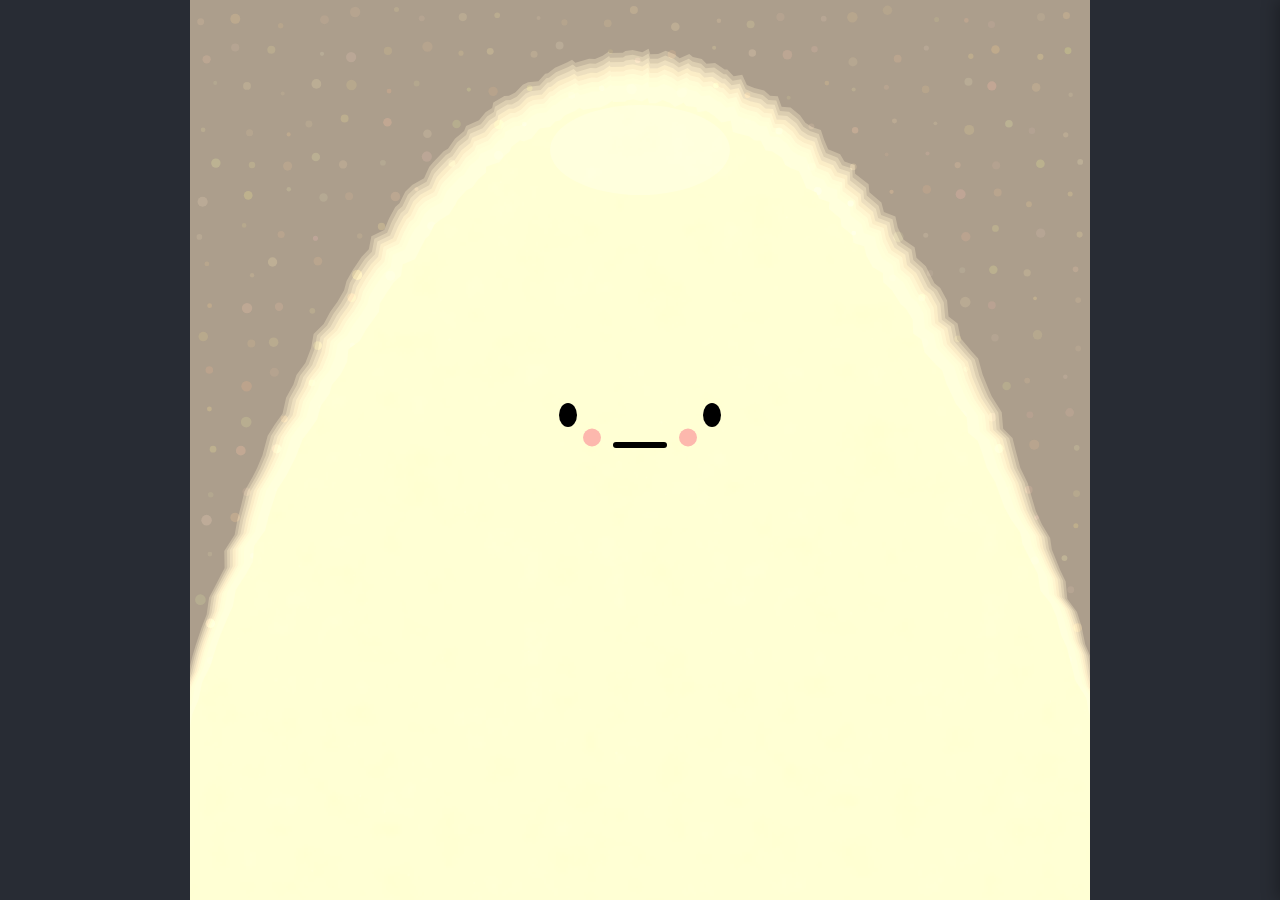
==== index.html @ 9ba097d1 "Initial commit: generative art emotes project" ====
<!DOCTYPE html>
<html lang="en">
<head>
    <meta charset="UTF-8">
    <meta name="viewport" content="width=device-width, initial-scale=1.0">
    <title>Mound Mascot [fxhash]</title>

    <!-- FXHASH & P5JS -->
    <script src="fxhash.js"></script>
    <script src="p5.min.js"></script>

    <!-- Base Libraries -->
    <script src="lib/utils.js"></script>
    <script src="lib/errorHandling.js"></script>

    <!-- Core Systems -->
    <script src="src/core/state.js"></script>
    <script src="src/core/config.js"></script>
    <script src="src/core/performance.js"></script>
    <script src="src/core/logging.js"></script>
    <script src="src/core/layeredCanvas.js"></script><!-- Layered canvas optimization -->

    <!-- Generators (depend on core, utils) -->
    <script src="src/generators/colors.js"></script>
    <script src="src/generators/rarity.js"></script>
    <script src="src/generators/mound.js"></script> <!-- Defines mound shape, needed by traits -->
    <script src="src/generators/traits.js"></script> <!-- Generates main traits -->
    <script src="src/generators/validation.js"></script> <!-- Validates traits -->

    <!-- Animation (depend on core, utils, easing) -->
    <script src="src/animation/easing.js"></script>
    <script src="src/animation/emotes.js"></script>
    <script src="src/animation/idle.js"></script>
    <script src="src/animation/mound.js"></script> <!-- Animates mound shape -->

    <!-- Effects (depend on core, utils) -->
    <script src="src/effects/particles.js"></script>
    <script src="src/effects/seasonal.js"></script>

    <!-- Rendering (depend on core, utils, generators, effects) -->
    <script src="src/rendering/accessories.js"></script>
    <script src="src/rendering/backgroundManager.js"></script> <!-- Unified background drawing -->
    <script src="src/rendering/bufferManager.js"></script> <!-- Optional buffer management -->
    <script src="src/rendering/effects.js"></script> <!-- Draws glow, shimmer, cursed -->
    <script src="src/rendering/face.js"></script>
    <script src="src/rendering/mound.js"></script> <!-- Draws mound base/texture/pattern -->

    <!-- Interaction (depend on core, utils, animation, effects, rendering) -->
    <script src="src/interaction/feedback.js"></script>
    <script src="src/interaction/memory.js"></script>
    <script src="src/interaction/backgroundShowcase.js"></script> <!-- Showcase logic -->
    <script src="src/interaction/inputs.js"></script> <!-- Main input handler -->

    <!-- Main Entry Point (Must be last) -->
    <script src="src/index.js"></script>

    <!-- Stylesheet -->
    <link rel="stylesheet" href="style.css">
</head>
<body>
    <!-- p5.js canvas will be created here -->

    <!-- Loading Indicator -->
    <div id="loading-container">
        <div class="loading-mound"></div>
        <div class="loading-text">Generating your unique Mound Mascot...</div>
        <div class="loading-progress">
            <div class="loading-progress-bar" id="loading-progress-bar"></div>
        </div>
    </div>

    <!-- Debug Interface -->
    <button class="debug-button" id="debug-button" title="View Traits (D)">Traits</button>
    <div class="debug-panel" id="debug-panel">
        <button class="debug-close" id="debug-close" title="Close">×</button>
        <div id="debug-content" class="debug-panel-content">
            <!-- Content populated by JS -->
            <!-- Core Properties -->
            <div>
                <strong>Core Properties:</strong><br>
                <label for="debug-shape">Shape:</label>
                <select id="debug-shape">
                    <!-- Options populated by JS, but add placeholders or default -->
                    <option value="normal">Normal</option>
                    <option value="tall">Tall</option>
                    <option value="asymmetric">Asymmetric</option>
                    <option value="skinnyTall">Skinny & Tall</option> <!-- Added -->
                    <option value="shortWide">Short & Wide</option>
                    <option value="shortSkinny">Short & Skinny</option>
                    <option value="veryShortWide">Very Short & Wide</option>
                    <option value="tallVeryThin">Tall & Very Thin</option>
                </select><br>
                <label for="debug-personality">Personality:</label>
                <select id="debug-personality">
                    <!-- Options populated by JS -->
                </select><br>
            </div>
            <hr>

            <!-- Appearance -->
            <div>
                <strong>Appearance:</strong><br>
                <label for="debug-color-theme">Color Theme:</label>
                <select id="debug-color-theme"></select><br>
                <label for="debug-background">Background:</label>
                <select id="debug-background"></select><br>
                <label for="debug-pattern">Mound Pattern:</label>
                <select id="debug-pattern"></select><br>
                <input type="checkbox" id="debug-shiny"> <label for="debug-shiny">Shiny/Shimmer</label><br>
                <input type="checkbox" id="debug-special-color"> <label for="debug-special-color">Special Color</label><br>
                <input type="checkbox" id="debug-mystery-eyes"> <label for="debug-mystery-eyes">Mystery Eyes</label><br>
            </div>
            <hr>

            <!-- Accessories/Effects -->
            <div>
                <strong>Accessories/Effects:</strong><br>
                <label for="debug-accessory">Accessory:</label>
                <select id="debug-accessory"></select><br>
                <input type="checkbox" id="debug-glow"> <label for="debug-glow">Glow</label><br>
                <input type="checkbox" id="debug-cursed"> <label for="debug-cursed">Cursed</label><br>
            </div>
            <hr>

            <!-- Animation -->
            <div>
                <strong>Animation:</strong><br>
                <label for="debug-anim-type">Type:</label>
                <select id="debug-anim-type"></select><br>
                <label for="debug-anim-intensity">Intensity:</label>
                <input type="range" id="debug-anim-intensity" min="0" max="2" step="0.1" value="1">
                <span id="debug-anim-intensity-value">1.0</span><br> <!-- To display the value -->
            </div>
            <hr>

            <!-- Seasonal -->
            <div>
                <strong>Seasonal:</strong><br>
                <label for="debug-season">Season Override:</label>
                <select id="debug-season">
                    <option value="auto">Auto Detect</option>
                    <option value="spring">Spring</option>
                    <option value="summer">Summer</option>
                    <option value="autumn">Autumn</option>
                    <option value="winter">Winter</option>
                </select><br>
            </div>
        </div>
        <button id="close-debug-panel" class="debug-panel-close-button">Close</button>
    </div>

    <!-- Controls Help -->
    <button class="show-controls-button" id="show-controls-button" title="Show controls">?</button>
    <div class="controls-help controls-hidden" id="controls-help">
        <div class="controls-help-title">Keyboard Controls</div>
        <div class="controls-help-item"><span><span class="controls-help-key">1</span> Neutral</span></div>
        <div class="controls-help-item"><span><span class="controls-help-key">2</span> Frown</span></div>
        <div class="controls-help-item"><span><span class="controls-help-key">3</span> Sad</span></div>
        <div class="controls-help-item"><span><span class="controls-help-key">4</span> Happy</span></div>
        <div class="controls-help-item"><span><span class="controls-help-key">5</span> V Happy</span></div>
        <div class="controls-help-item"><span><span class="controls-help-key">6</span> Surprised</span></div>
        <div class="controls-help-item"><span><span class="controls-help-key">7</span> Sleepy</span></div>
        <div class="controls-help-item"><span><span class="controls-help-key">8</span> Special</span></div>
        <div class="controls-help-item"><span><span class="controls-help-key">D</span> Debug Info</span></div>
        <div class="controls-help-item"><span><span class="controls-help-key">B</span> BG Showcase</span></div>
        <div class="controls-help-item"><span><span class="controls-help-key">R</span> Regenerate</span></div>
        <div class="controls-help-item"><span><span class="controls-help-key">S</span> Save PNG</span></div>
        <div class="controls-help-item"><span><span class="controls-help-key">P</span> Save Preview</span></div>
    </div>

</body>
</html>
---- style.css ----
/* --- START OF FILE style.css --- */

:root {
  --panel-bg: rgba(40, 40, 50, 0.9);
  --text-color: #e0e0e0;
  --button-bg: rgba(60, 60, 70, 0.8);
  --button-hover-bg: rgba(80, 80, 90, 0.9);
  --accent-color: #87CEEB; /* Sky blue accent */
  --border-color: rgba(100, 100, 110, 0.8);
  --font-family: system-ui, -apple-system, BlinkMacSystemFont, 'Segoe UI', Roboto, Oxygen, Ubuntu, Cantarell, 'Open Sans', 'Helvetica Neue', sans-serif;
  --font-mono: 'Courier New', Courier, monospace;
}

html, body {
  margin: 0;
  padding: 0;
  width: 100%;
  height: 100%;
  display: flex;
  justify-content: center;
  align-items: center;
  background-color: #282c34;
  color: var(--text-color);
  font-family: var(--font-family);
  overflow: hidden; /* Prevent scrollbars */
}

canvas {
  display: block; /* Prevents extra space below canvas */
}

/* --- Loading Indicator --- */
#loading-container {
  position: fixed;
  top: 0;
  left: 0;
  width: 100%;
  height: 100%;
  background-color: rgba(30, 30, 40, 0.95);
  display: flex;
  flex-direction: column;
  justify-content: center;
  align-items: center;
  z-index: 1000;
  opacity: 1;
  visibility: visible;
  transition: opacity 0.5s ease-out, visibility 0s linear 0.5s;
}

/* Fade out loading screen */
body.loaded #loading-container {
  opacity: 0;
  visibility: hidden;
  transition: opacity 0.5s ease-out, visibility 0s linear 0.5s;
}

.loading-mound {
  width: 80px;
  height: 60px;
  background-color: var(--accent-color);
  border-radius: 50% / 100%;
  border-bottom-left-radius: 0;
  border-bottom-right-radius: 0;
  margin-bottom: 20px;
  animation: loading-bob 1.5s ease-in-out infinite;
  position: relative; /* For potential pseudo-elements if needed */
}

@keyframes loading-bob {
  0%, 100% { transform: translateY(0); }
  50% { transform: translateY(-10px); }
}

.loading-text {
  font-size: 1.2em;
  margin-bottom: 25px;
  color: var(--text-color);
  text-align: center;
  padding: 0 20px;
}

.loading-progress {
  width: 200px;
  height: 8px;
  background-color: rgba(255, 255, 255, 0.2);
  border-radius: 4px;
  overflow: hidden;
}

.loading-progress-bar {
  width: 0%;
  height: 100%;
  background-color: var(--accent-color);
  border-radius: 4px;
  transition: width 0.3s ease-out;
}

/* --- Debug Interface --- */
.debug-button {
  position: fixed;
  top: 15px;
  right: 15px;
  padding: 8px 12px;
  background-color: var(--button-bg);
  color: var(--text-color);
  border: 1px solid var(--border-color);
  border-radius: 4px;
  cursor: pointer;
  font-size: 0.9em;
  z-index: 990;
  opacity: 0;
  visibility: hidden;
  pointer-events: none;
  transition: opacity 0.5s ease-in-out, visibility 0s linear 0.5s;
}

.debug-button:hover {
  background-color: var(--button-hover-bg);
}

.debug-panel {
  position: fixed;
  top: 0;
  right: 0;
  width: 300px;
  height: 100%;
  background-color: var(--panel-bg);
  backdrop-filter: blur(5px); /* Optional blur effect */
  border-left: 1px solid var(--border-color);
  box-shadow: -3px 0px 15px rgba(0, 0, 0, 0.3);
  transform: translateX(100%);
  transition: transform 0.3s ease-out;
  z-index: 995;
  overflow-y: auto; /* Allow scrolling */
  color: var(--text-color);
  font-size: 0.9em;
}

.debug-panel.active {
  transform: translateX(0);
}

.debug-close {
  position: absolute;
  top: 10px;
  right: 10px;
  background: none;
  border: none;
  color: var(--text-color);
  font-size: 1.5em;
  line-height: 1;
  padding: 5px;
  cursor: pointer;
  opacity: 0.7;
}

.debug-close:hover {
  opacity: 1;
}

#debug-content {
  padding: 50px 20px 20px 20px; /* Top padding for close button */
}

.trait-section {
  margin-bottom: 15px;
  padding-bottom: 10px;
  border-bottom: 1px solid rgba(255, 255, 255, 0.1);
}

.trait-section:last-child {
  border-bottom: none;
}

.trait-section h3 {
  margin-top: 0;
  margin-bottom: 10px;
  font-size: 1.1em;
  color: var(--accent-color);
  font-weight: 600;
}

.trait-section dl {
  margin: 0;
  display: grid;
  grid-template-columns: auto 1fr; /* Label | Value */
  gap: 5px 10px; /* Row gap, Column gap */
}

.trait-section dt {
  font-weight: bold;
  color: rgba(255, 255, 255, 0.7);
  grid-column: 1;
}

.trait-section dd {
  margin: 0;
  grid-column: 2;
  word-break: break-word; /* Allow long hashes to wrap */
}

/* Trait Status/Rarity Styling */
.trait-enabled {
  color: #81C784; /* Green */
  font-weight: bold;
}
.trait-disabled {
  color: #9E9E9E; /* Gray */
}
.trait-uncommon {
  color: #66BB6A; /* Light Green */
  font-weight: bold;
}
.trait-rare {
  color: #42A5F5; /* Blue */
  font-weight: bold;
}
.trait-legendary {
  color: #FFCA28; /* Amber/Gold */
  font-weight: bold;
}
.trait-mythic {
  color: #FF7043; /* Deep Orange */
  font-weight: bold;
}

/* --- Controls Help --- */
.show-controls-button {
  position: fixed;
  bottom: 15px;
  right: 15px;
  padding: 8px 12px;
  background-color: var(--button-bg);
  color: var(--text-color);
  border: 1px solid var(--border-color);
  border-radius: 50%; /* Make it circular */
  width: 36px;
  height: 36px;
  display: flex;
  justify-content: center;
  align-items: center;
  cursor: pointer;
  font-size: 1.2em;
  font-weight: bold;
  z-index: 990;
  opacity: 0;
  visibility: hidden;
  pointer-events: none;
  transition: opacity 0.5s ease-in-out, visibility 0s linear 0.5s;
}

.show-controls-button:hover {
  background-color: var(--button-hover-bg);
  transform: scale(1.1);
}

.button-visible {
  opacity: 1 !important; /* Use important to override initial state if needed */
  visibility: visible !important;
  pointer-events: auto !important;
  transition: opacity 0.5s ease-in-out;
}

.controls-help {
  position: fixed;
  bottom: 60px; /* Position above the button */
  right: 15px;
  background-color: var(--panel-bg);
  backdrop-filter: blur(5px);
  padding: 15px 20px;
  border-radius: 8px;
  border: 1px solid var(--border-color);
  box-shadow: 0px 0px 15px rgba(0, 0, 0, 0.3);
  z-index: 989;
  opacity: 1;
  visibility: visible;
  transform: translateY(0);
  transition: opacity 0.3s ease-out, visibility 0s linear, transform 0.3s ease-out;
}

.controls-help.controls-hidden {
  opacity: 0;
  visibility: hidden;
  transform: translateY(10px); /* Slight move down when hiding */
  transition: opacity 0.3s ease-out, visibility 0s linear 0.3s, transform 0.3s ease-out;
}

.controls-help-title {
  font-size: 1.1em;
  font-weight: bold;
  margin-bottom: 10px;
  color: var(--accent-color);
  border-bottom: 1px solid rgba(255, 255, 255, 0.1);
  padding-bottom: 5px;
}

.controls-help-item {
  margin-bottom: 5px;
  font-size: 0.9em;
}

.controls-help-key {
  display: inline-block;
  background-color: rgba(255, 255, 255, 0.15);
  border: 1px solid rgba(255, 255, 255, 0.3);
  border-radius: 3px;
  padding: 1px 5px;
  margin-right: 8px;
  font-family: var(--font-mono);
  font-weight: bold;
  min-width: 15px;
  text-align: center;
}

/* --- END OF FILE style.css --- */
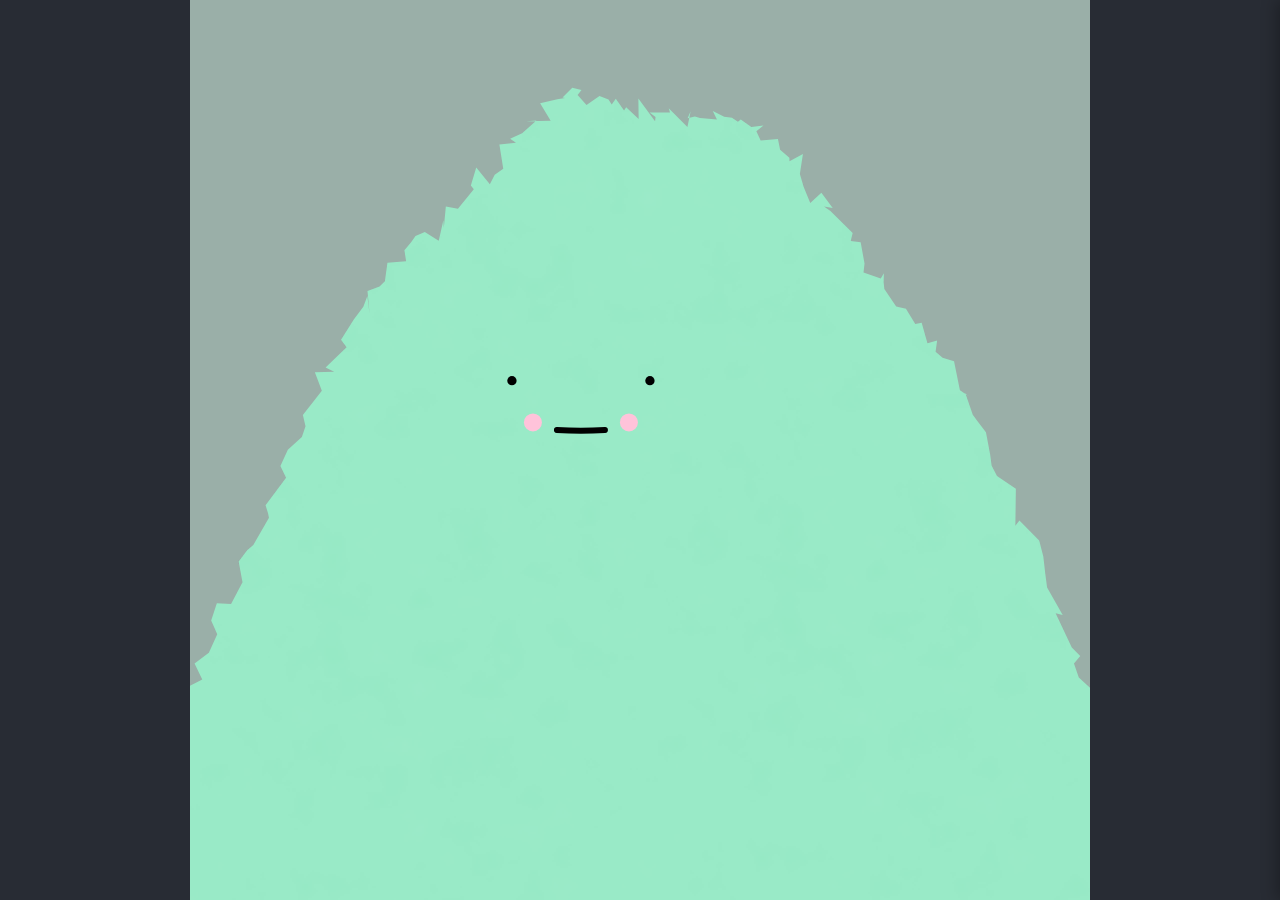
==== commit 30aa8b6d: "Add new eyebrow accessories, update debug panel, and change loading message to 'Generating Li'l Dude" ====
--- a/index.html
+++ b/index.html
@@ -63,7 +63,7 @@
     <!-- Loading Indicator -->
     <div id="loading-container">
         <div class="loading-mound"></div>
-        <div class="loading-text">Generating your unique Mound Mascot...</div>
+        <div class="loading-text">Generating Li'l Dude...</div>
         <div class="loading-progress">
             <div class="loading-progress-bar" id="loading-progress-bar"></div>
         </div>
@@ -106,6 +106,19 @@
                 <select id="debug-background"></select><br>
                 <label for="debug-pattern">Mound Pattern:</label>
                 <select id="debug-pattern"></select><br>
+                <label for="debug-eye-type">Eye Type:</label>
+                <select id="debug-eye-type">
+  <option value="classic">Classic</option>
+  <option value="sleepy">Sleepy</option>
+  <option value="joyful">Joyful</option>
+  <option value="wideEyes">Wide Eyes</option>
+  <option value="tallEyes">Tall Eyes</option>
+  <option value="worried">Worried</option>
+  <option value="derp">Derp</option>
+  <option value="pixel">Pixel</option>
+  <option value="triangle">Triangle</option>
+  <option value="square">Square</option>
+</select><br>
                 <input type="checkbox" id="debug-shiny"> <label for="debug-shiny">Shiny/Shimmer</label><br>
                 <input type="checkbox" id="debug-special-color"> <label for="debug-special-color">Special Color</label><br>
                 <input type="checkbox" id="debug-mystery-eyes"> <label for="debug-mystery-eyes">Mystery Eyes</label><br>
@@ -116,7 +129,22 @@
             <div>
                 <strong>Accessories/Effects:</strong><br>
                 <label for="debug-accessory">Accessory:</label>
-                <select id="debug-accessory"></select><br>
+                <select id="debug-accessory">
+  <option value="none">None</option>
+  <option value="hat">Hat</option>
+  <option value="bow">Bow</option>
+  <option value="glasses">Glasses</option>
+  <option value="crown">Crown</option>
+  <option value="halo">Halo</option>
+  <option value="eyebrows">Eyebrows</option>
+  <option value="thickEyebrows">Thick Eyebrows</option>
+  <option value="thinEyebrows">Thin Eyebrows</option>
+  <option value="unibrow">Unibrow</option>
+  <option value="raisedEyebrows">Raised Eyebrows</option>
+  <option value="angryEyebrows">Angry Eyebrows</option>
+  <option value="surprisedEyebrows">Surprised Eyebrows</option>
+  <option value="ribbon">Ribbon</option>
+</select><br>
                 <input type="checkbox" id="debug-glow"> <label for="debug-glow">Glow</label><br>
                 <input type="checkbox" id="debug-cursed"> <label for="debug-cursed">Cursed</label><br>
             </div>
